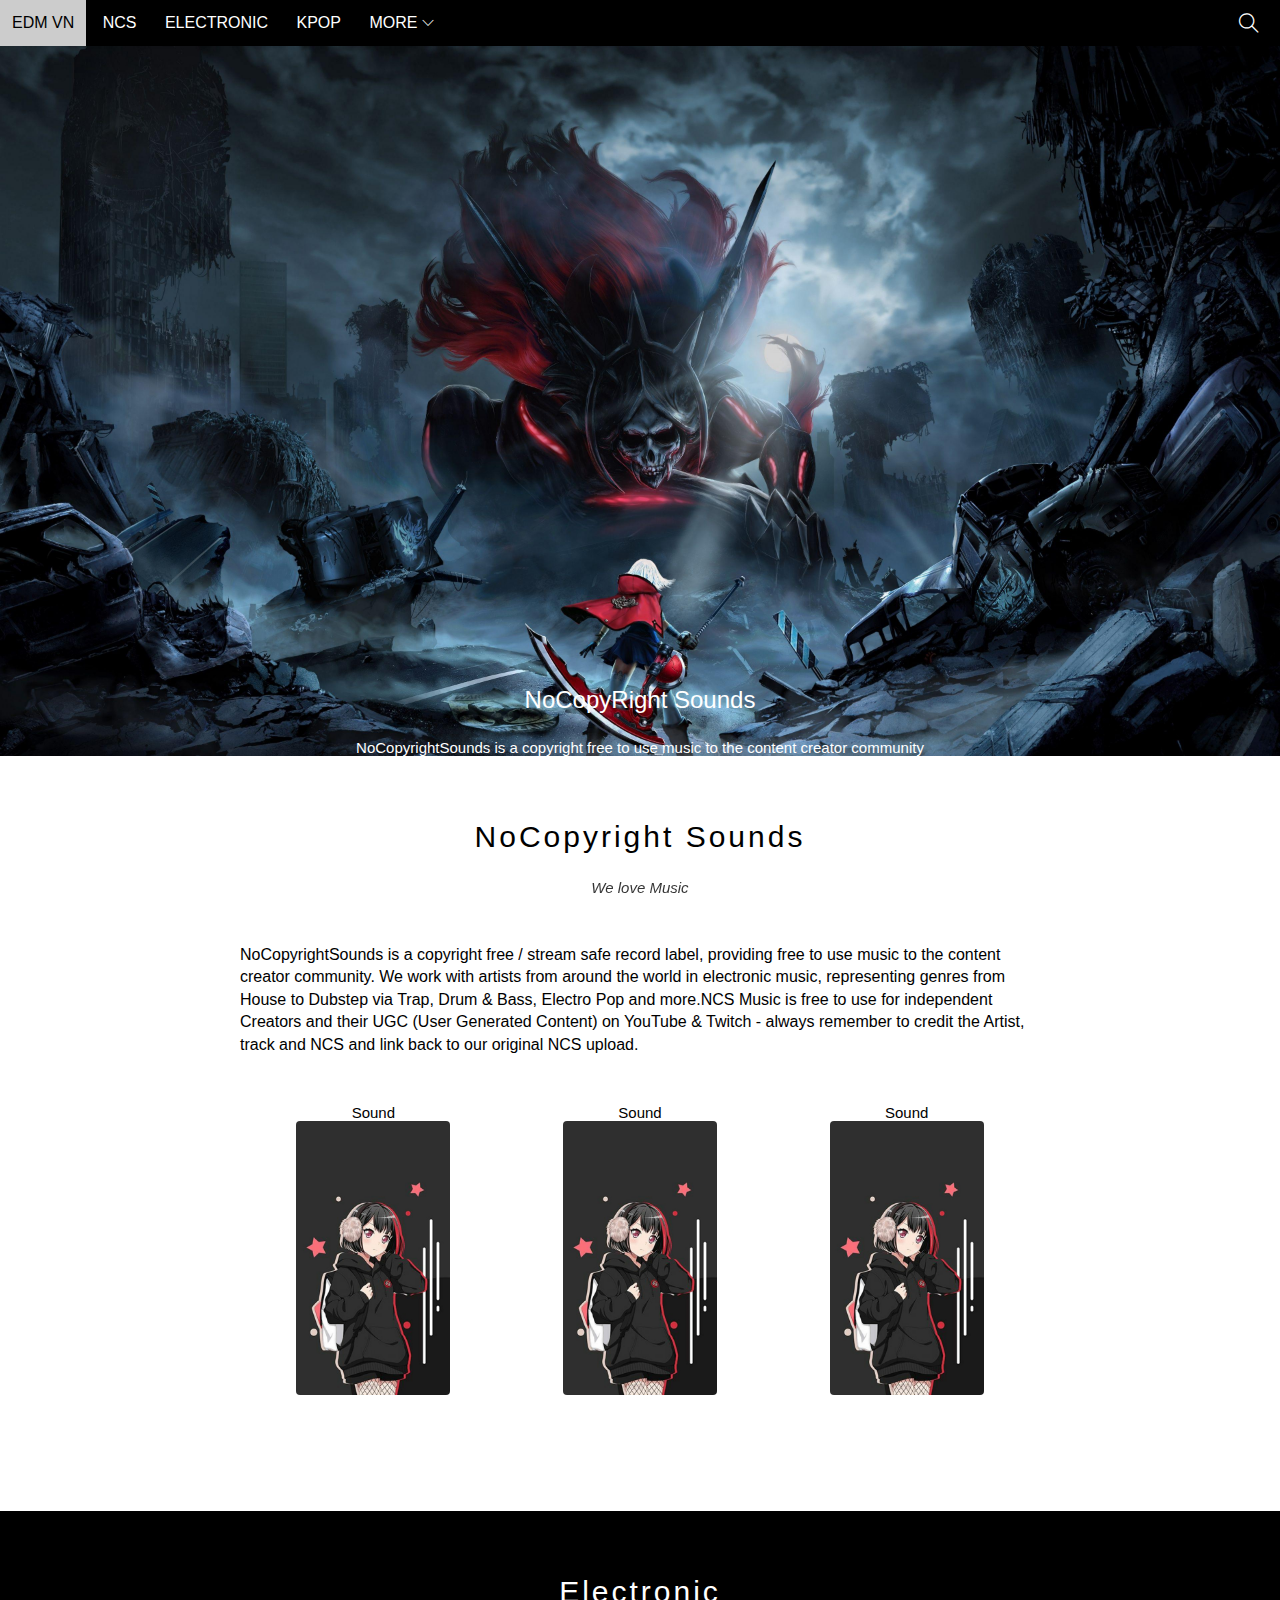
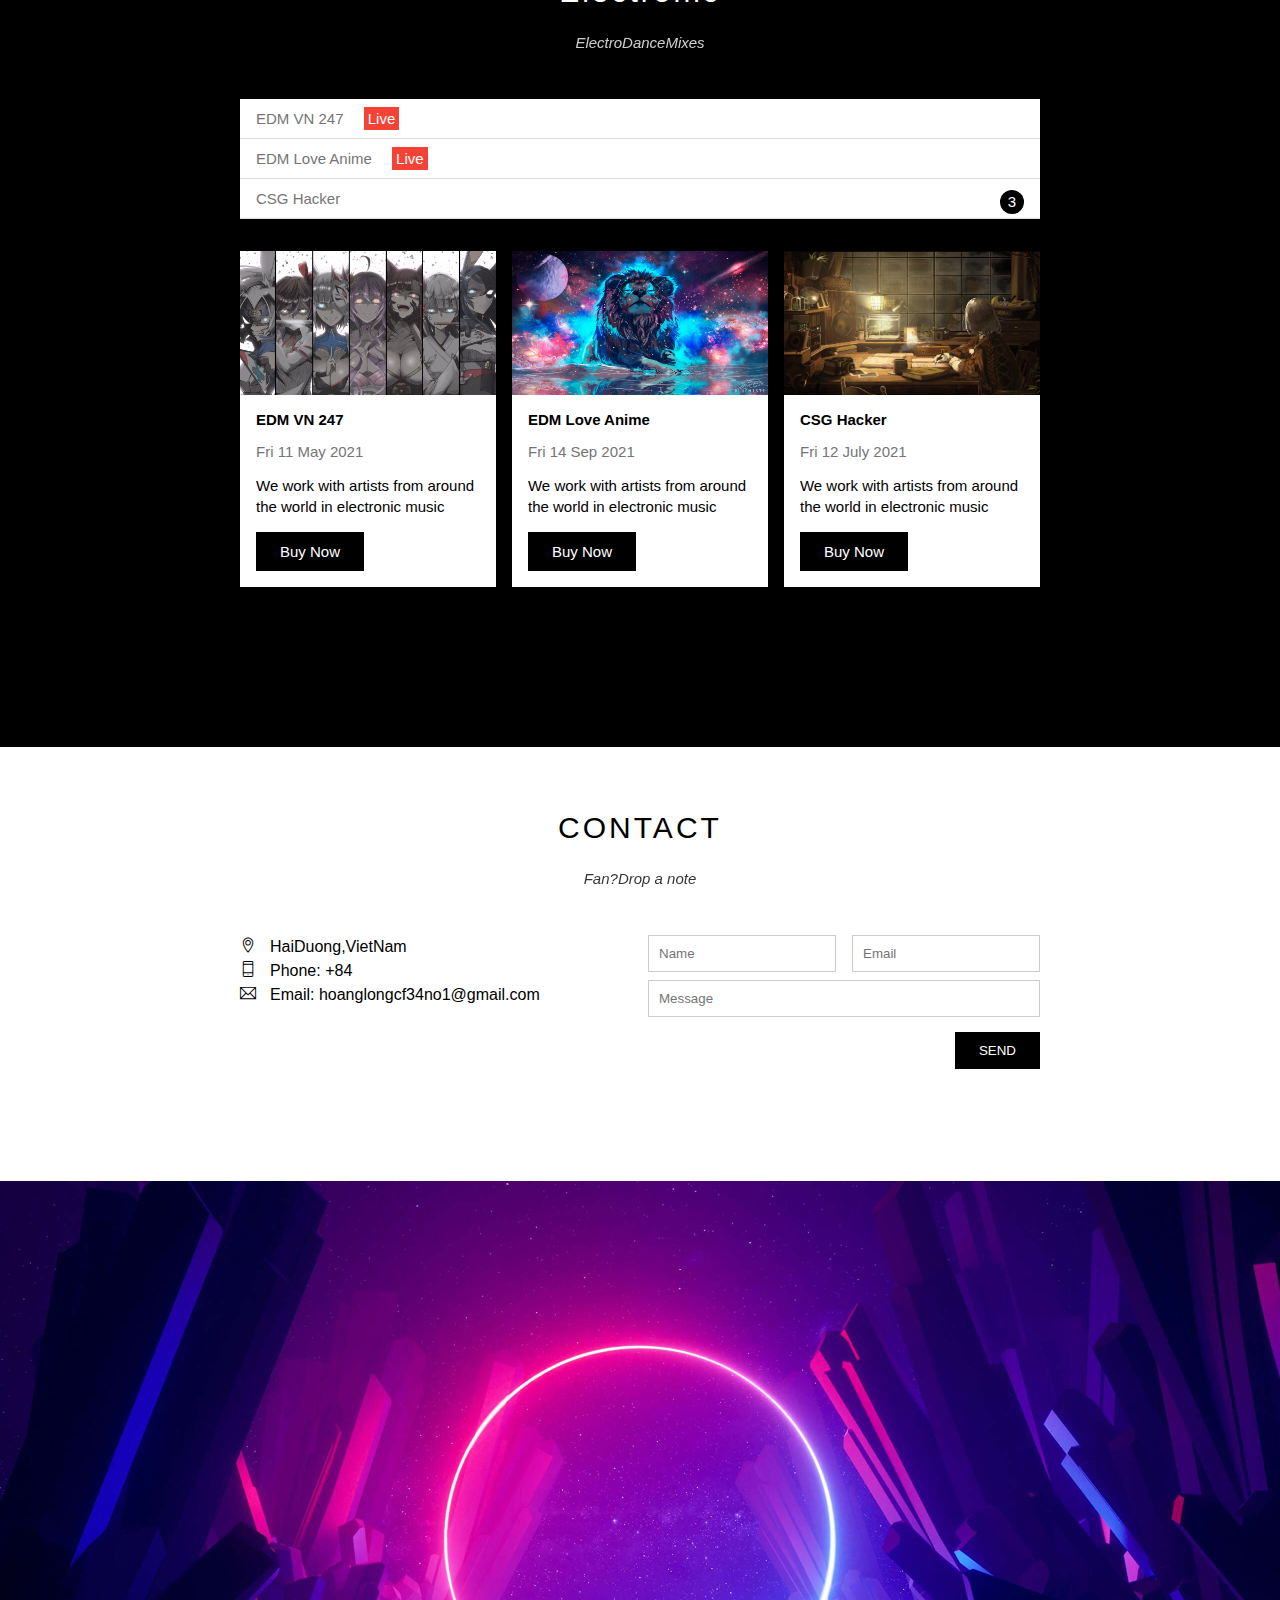
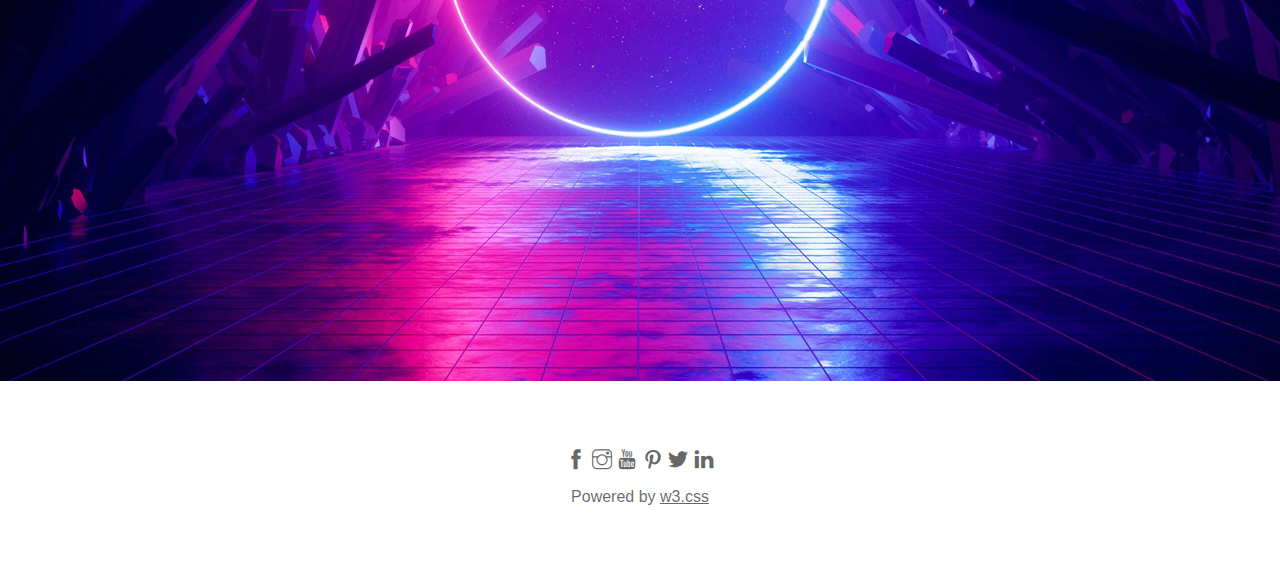
==== index.html @ c188339b "first commit" ====
<!DOCTYPE html>
<html lang="en">
<head>
    <meta charset="UTF-8">
    <meta http-equiv="X-UA-Compatible" content="IE=edge">
    <meta name="viewport" content="width=device-width, initial-scale=1.0">
    <title>Document</title>
    <link rel="stylesheet" href="./assets/css/styles.css">
    <link rel="stylesheet" href="./assets/themify-icons-font/themify-icons/themify-icons.css">
</head>
<body>
    <div id="main">
        <div id="header">
            <!-- Begin: Nav -->
            <ul id="nav">
                <li><a href="">Edm vn</a></li>
                <li><a href="">Ncs</a></li>
                <li><a href="">Electronic</a></li>
                <li><a href="">Kpop</a></li>
                <li>
                    <a href="#">
                        More
                        <i class="nav-arrow ti-angle-down"></i>  
                    </a>
                    <ul class="subnav">
                        <li><a href="">Merchandise</a></li>
                        <li><a href="">Extras</a></li>
                        <li><a href="">Media</a></li>
                    </ul>
                </li>
                
            </ul>
            <!-- End: Nav -->
            <!--Begin: button-search  --> 
            <div class="search-btn">
                <i class="search-icon ti-search"></i>
            </div>
            <!--End: button-search  -->
        </div>

        <div id="slider">
            <div class="text-content">
                   <h2 class="text-header">NoCopyRight Sounds</h2>
                   <p class="text-description">NoCopyrightSounds is a copyright free to use music to the content creator community</p>
                </div>
        </div>

        <div id="content">
            <!-- NCS section -->
            <div class="content-section">
                <h2 class="section-heading">NoCopyright Sounds</h2>
                <p class="sub-heading">We love Music</p>
                <p class="about-text">NoCopyrightSounds is a copyright free / stream safe record label, providing free to use music to the content creator community. We work with artists from around the world in electronic music, representing genres from House to Dubstep via Trap, Drum & Bass, Electro Pop and more.NCS Music is free to use for independent Creators and their UGC (User Generated Content) on YouTube & Twitch - always remember to credit the Artist, track and NCS and link back to our original NCS upload. </p>
                <div class="member-list">
                    <div class="col-third text-align-center">
                        <p class="member-name">Sound</p>
                        <img src="./assets/img/Slider/FACE.jfif" alt="" class="member-img">
                    </div>
                    <div class="col-third text-align-center">
                        <p class="member-name">Sound</p>
                        <img src="./assets/img/Slider/FACE.jfif" alt="" class="member-img">
                    </div>
                    <div class=" col-third text-align-center">
                        <p class="member-name">Sound</p>
                        <img src="./assets/img/Slider/FACE.jfif" alt="" class="member-img">
                    </div>
                    
                    
                </div>
            </div>
            <!-- Electronic section -->
            <div class="electronic-section">
                <div class="content-section">
                    <h2 class="section-heading text-white">Electronic</h2>
                    <p class="sub-heading text-white">ElectroDanceMixes</p>
                    <!-- Ticker-list -->
                    <ul class="ticker-list">
                        <li>EDM VN 247 <span class="sold-out">Live</span></li>
                        <li>EDM Love Anime <span class="sold-out">Live</span></li>
                        <li>CSG Hacker <span class="Quality">3</span></li>
                    </ul>
                    <!-- Electronic-Buy -->
                    <div class="row electronics-list">
                        <div class="col col-third">
                            <img src="./assets/img/Elcetronic/anh1.jpg" alt="Anime-EDM" class="elcetronic-img" >
                            <div class="electronic-body">
                                <h3 class="electronic-heading">EDM VN 247</h3>
                                <p class="electronic-time">Fri 11 May 2021</p>
                                <p class="electronic-desc">We work with artists from around the world in electronic music</p>
                                <a href="#" class="btn">Buy Now</a>
                            </div>
                        </div>
                        <div class="col col-third">
                            <img src="./assets/img/Elcetronic/anh2.jpg" alt="Anime-EDM" class="elcetronic-img" width="255.98px" height="143.98px" >
                            <div class="electronic-body">
                                <h3 class="electronic-heading">EDM Love Anime</h3>
                                <p class="electronic-time">Fri 14 Sep 2021</p>
                                <p class="electronic-desc">We work with artists from around the world in electronic music</p>
                                <a href="#" class="btn">Buy Now</a>
                            </div>
                        </div>
                        <div class="col col-third">
                            <img src="./assets/img/Elcetronic/anh3.jpg" alt="Anime-EDM" class="elcetronic-img" width="255.98px" height="143.98px" >
                            <div class="electronic-body">
                                <h3 class="electronic-heading">CSG Hacker</h3>
                                <p class="electronic-time">Fri 12 July 2021</p>
                                <p class="electronic-desc">We work with artists from around the world in electronic music</p>
                                <a href="#" class="btn">Buy Now</a>
                            </div>
                        </div>
                        <div class="clear"></div>
                    </div>
                </div>
            </div>
            <!--Begin: KPOP section -->
            <div class="content-section">
                <h2 class="section-heading">CONTACT</h2>
                <p class="sub-heading">Fan?Drop a note</p>
                <div class="row">
                    <div class="col col-half contact-info">
                        <p><i class="ti-location-pin"></i>HaiDuong,VietNam</p>
                        <p><i class="ti-mobile"></i>Phone: +84</p>
                        <p><i class="ti-email"></i>Email: hoanglongcf34no1@gmail.com</p>
                    </div>
                    <div class="col col-half contact-form">
                        <form action="">
                            <div class="row ">
                                <div class="col col-half">
                                    <input type="text" name="" placeholder="Name" required id="" class="form-control">
                                </div>
                                
                                <div class="col col-half">
                                    <input type="email" name="" placeholder="Email" required id="" class="form-control">
                                </div>
                                
                            </div>
                            <div class="row mt-8">
                                <div class="col col-full">
                                    <input type="text" name="" placeholder="Message" required id="" class="form-control">
                                </div>
                            </div>
                            <input class="mt-16 btn pull-right" type="submit" value="SEND">
                        </form>
                    </div>
                </div>
            </div>
            <!--End: KPOP section -->
            <div class="ncs-section">
                <img src="./assets/img/NCS/ncs1.jpg" alt="">
            </div>
        </div>
        
        <div id="footer">
            <div class="socials-list">
                <a href=""><i class="ti-facebook"></i></a>
                <a href=""><i class="ti-instagram"></i></a>
                <a href=""><i class="ti-youtube"></i></a>
                <a href=""><i class="ti-pinterest"></i></a>
                <a href=""><i class="ti-twitter-alt"></i></a>
                <a href=""><i class="ti-linkedin"></i></a>
            </div>
            <div class="copyright">Powered by <a href="#">w3.css</a></div>
        </div>

    </div>
</body>
</html>
---- assets/css/styles.css ----
*{
    /* Reset CSS */
    padding: 0;
    margin: 0;
    box-sizing: border-box;
}
html{
    font-family:  Helvetica,Arial, sans-serif;
}
/* 
1. Top to down(& từ ngoài vào trong)
2. Tổng quan đến chi tiết

*/
/* 
1.Vi tri
2.Kich thuoc
3.Mau sac
4.kieu dang(kieu chu , tron`, vuong)
*/
/* Common */
.clear{
    clear: both;
}
.text-white{
    color: #fff !important;
}
.row{
    margin-left: -8px;
    margin-right: -8px;
}
.col{
    float: left;
    padding-left: 8px;
    padding-right: 8px;
}
.col-third{
    width: 33.33333%;
}
.col-half{
    width: 50%;
}
.col-full{
    width: 100%;
}
.text-align-center{
    text-align: center; !important
}
.mt-8 {
    margin-top: 8px; !important
}
.mt-16{
    margin-top: 16px; !important
}
.pull-right{
    float:right;!important
}
/* Main */
#main{

    height: 2000px;
}
#header{
    height: 46px;
    background-color: #000;
    position: fixed;
    top: 0;
    left: 0;
    right: 0;
    
}
#nav{
    display: inline-block;
}
#nav , #subnav{
    list-style-type: none;
}
#nav li{
    display: inline-block;
    position: relative;
}
#nav li:hover ul{
    display: block;
}
#nav > li > a{
    color:#fff;
    text-transform: uppercase;
}
#nav li a{
    
    text-decoration: none;
    line-height: 46px;
    padding:0px 12px;
    display: inline-block;
}
#nav .subnav li:hover ,
#nav > li:hover > a{
    background-color:#ccc ;
    color: #000;
    width: 100%;

}
#nav .nav-arrow{
    font-size: 12px;
}

#nav .subnav{
    display: none;
    position: absolute;
    background-color: #fff;
    box-shadow: 0 0 10px rgba(0, 0, 0, 0.3);
    
}

#nav .subnav a{
    color: #000;
    padding: 0 16px;
    line-height: 38px;
}
#header .search-btn{
    float: right;
}
#header .search-icon{
    color: white;
    font-size: 20px;
    line-height: 46px;
    padding: 0 21px;
}
#header .search-btn:hover{
    background-color: #f44336;
    color: #fff;
}


#slider{
    margin-top: 46px;
    padding-top: 50%;
    background: url('/assets/img/Slider/slider2.jpg') top center / cover no-repeat;
    
}
#slider .text-content{
    
    color: #fff;
    bottom: 87px;
    width: 100%;
    text-align: center;
    
}
#slider .text-header{
    font-weight: 500;
    font-size: 24px;
    
}
#slider .text-description{
    font-size: 15px;
    margin-top: 25px;
}
#content{

}
 #content .content-section{
     width: 800px;
     padding: 64px 0px 112px;
     margin-left: auto;
     margin-right: auto;
     
 }
 #content .section-heading {
     font-size: 30px;
     font-weight: 500;
     text-align: center;
     letter-spacing: 3px;
 }
 #content .sub-heading {
     font-size: 15px;
     text-align: center;
     margin-top: 25px;
     font-style: italic;
     opacity: 0.8;
     margin-bottom: 48px;
 }
 #content .about-text{
     margin-top: 25px;
     line-height: 1.4;
 }
.member-list{
    margin-top: 48px;
    display: flex;
}
#content .member-name{
    font-size: 15px;
}
#content .member-img{
    width: 154px;
    border-radius: 4px;
}
/* Electronic Section */
.electronic-section{
    background-color: #000;
}
.ticker-list {
    background-color: #fff;
    margin-top: 40px;
    list-style: none;
}
.ticker-list li{
    font-size: 15px;
    padding: 11px 16px;
    border-bottom: 1px solid #ddd;
    color: #757575;
}
.ticker-list .sold-out {
    background-color: #f44336;
    color: #fff;
    padding: 3px 4px;
    margin-left: 16px;
}
.ticker-list .Quality {
    float: right;
    width: 24px;
    height: 24px;
    background-color: #000;
    color: #fff;
    line-height: 24px;
    border-radius: 50%;
    text-align: center;
}
/* Electronics-List */
.electronics-list{
    margin-top: 32px;
    padding-bottom: 48px;
}
.elcetronic-img{
    width: 100%;
    display: block;
}
.elcetronic-img:hover{
    opacity: 0.6;
}
.electronic-body{
    background-color: #fff;
    padding: 16px;
    font-size: 15px;
}
.electronic-heading{
    font-size: 15px;
    font-weight: 700;
}
.electronic-time{
    margin-top: 15px;
    color: #757575;
}
.electronic-desc{
    margin-top: 15px;
    line-height: 1.4;
}
.btn{
    background-color: #000;
    color: #fff;
    text-decoration: none;
    padding: 11px 24px;
    display: inline-block;
    margin-top: 15px;
    border:none;
}
.btn:hover{
    cursor: pointer;
    color: #000;
    background-color: #ccc;
}
/* Contact */

.contact-info{
    line-height: 1.5;
    font-weight: 500;
}
.contact-info i[class*="ti-"]{
    width: 30px;
    display: inline-block;
}
.contact-form{
    font-size: 15px;
}
.contact-form .form-control{
    padding: 10px;
    border: 1px solid #ccc;
    width: 100%;
    outline: none;
}
.form-control:hover{
    outline: 1px solid lightcoral;
}
.row::after{
    content: "";
    display: block;
    clear: both;
}
.ncs-section img{
    width: 100%;
}
/* Footer Section */
#footer{
    padding: 64px 16px;
    text-align: center;
}
#footer .socials-list{
    font-size: 20px;
}
#footer .socials-list a{
    color: rgba(0, 0, 0,0.6 );
    text-decoration: none;
}
#footer .copyright a:hover
,#footer .socials-list a:hover{
    color: rgba(0, 0, 0,0.3 );
}
#footer .copyright{
    color: rgba(0, 0, 0,0.6 );
    margin-top: 15px;
}
#footer .copyright a{
    color: rgba(0, 0, 0,0.6 );

}
---- assets/themify-icons-font/themify-icons/themify-icons.css ----
@font-face {
	font-family: 'themify';
	src:url('fonts/themify.eot?-fvbane');
	src:url('fonts/themify.eot?#iefix-fvbane') format('embedded-opentype'),
		url('fonts/themify.woff?-fvbane') format('woff'),
		url('fonts/themify.ttf?-fvbane') format('truetype'),
		url('fonts/themify.svg?-fvbane#themify') format('svg');
	font-weight: normal;
	font-style: normal;
}

[class^="ti-"], [class*=" ti-"] {
	font-family: 'themify';
	speak: none;
	font-style: normal;
	font-weight: normal;
	font-variant: normal;
	text-transform: none;
	line-height: 1;

	/* Better Font Rendering =========== */
	-webkit-font-smoothing: antialiased;
	-moz-osx-font-smoothing: grayscale;
}

.ti-wand:before {
	content: "\e600";
}
.ti-volume:before {
	content: "\e601";
}
.ti-user:before {
	content: "\e602";
}
.ti-unlock:before {
	content: "\e603";
}
.ti-unlink:before {
	content: "\e604";
}
.ti-trash:before {
	content: "\e605";
}
.ti-thought:before {
	content: "\e606";
}
.ti-target:before {
	content: "\e607";
}
.ti-tag:before {
	content: "\e608";
}
.ti-tablet:before {
	content: "\e609";
}
.ti-star:before {
	content: "\e60a";
}
.ti-spray:before {
	content: "\e60b";
}
.ti-signal:before {
	content: "\e60c";
}
.ti-shopping-cart:before {
	content: "\e60d";
}
.ti-shopping-cart-full:before {
	content: "\e60e";
}
.ti-settings:before {
	content: "\e60f";
}
.ti-search:before {
	content: "\e610";
}
.ti-zoom-in:before {
	content: "\e611";
}
.ti-zoom-out:before {
	content: "\e612";
}
.ti-cut:before {
	content: "\e613";
}
.ti-ruler:before {
	content: "\e614";
}
.ti-ruler-pencil:before {
	content: "\e615";
}
.ti-ruler-alt:before {
	content: "\e616";
}
.ti-bookmark:before {
	content: "\e617";
}
.ti-bookmark-alt:before {
	content: "\e618";
}
.ti-reload:before {
	content: "\e619";
}
.ti-plus:before {
	content: "\e61a";
}
.ti-pin:before {
	content: "\e61b";
}
.ti-pencil:before {
	content: "\e61c";
}
.ti-pencil-alt:before {
	content: "\e61d";
}
.ti-paint-roller:before {
	content: "\e61e";
}
.ti-paint-bucket:before {
	content: "\e61f";
}
.ti-na:before {
	content: "\e620";
}
.ti-mobile:before {
	content: "\e621";
}
.ti-minus:before {
	content: "\e622";
}
.ti-medall:before {
	content: "\e623";
}
.ti-medall-alt:before {
	content: "\e624";
}
.ti-marker:before {
	content: "\e625";
}
.ti-marker-alt:before {
	content: "\e626";
}
.ti-arrow-up:before {
	content: "\e627";
}
.ti-arrow-right:before {
	content: "\e628";
}
.ti-arrow-left:before {
	content: "\e629";
}
.ti-arrow-down:before {
	content: "\e62a";
}
.ti-lock:before {
	content: "\e62b";
}
.ti-location-arrow:before {
	content: "\e62c";
}
.ti-link:before {
	content: "\e62d";
}
.ti-layout:before {
	content: "\e62e";
}
.ti-layers:before {
	content: "\e62f";
}
.ti-layers-alt:before {
	content: "\e630";
}
.ti-key:before {
	content: "\e631";
}
.ti-import:before {
	content: "\e632";
}
.ti-image:before {
	content: "\e633";
}
.ti-heart:before {
	content: "\e634";
}
.ti-heart-broken:before {
	content: "\e635";
}
.ti-hand-stop:before {
	content: "\e636";
}
.ti-hand-open:before {
	content: "\e637";
}
.ti-hand-drag:before {
	content: "\e638";
}
.ti-folder:before {
	content: "\e639";
}
.ti-flag:before {
	content: "\e63a";
}
.ti-flag-alt:before {
	content: "\e63b";
}
.ti-flag-alt-2:before {
	content: "\e63c";
}
.ti-eye:before {
	content: "\e63d";
}
.ti-export:before {
	content: "\e63e";
}
.ti-exchange-vertical:before {
	content: "\e63f";
}
.ti-desktop:before {
	content: "\e640";
}
.ti-cup:before {
	content: "\e641";
}
.ti-crown:before {
	content: "\e642";
}
.ti-comments:before {
	content: "\e643";
}
.ti-comment:before {
	content: "\e644";
}
.ti-comment-alt:before {
	content: "\e645";
}
.ti-close:before {
	content: "\e646";
}
.ti-clip:before {
	content: "\e647";
}
.ti-angle-up:before {
	content: "\e648";
}
.ti-angle-right:before {
	content: "\e649";
}
.ti-angle-left:before {
	content: "\e64a";
}
.ti-angle-down:before {
	content: "\e64b";
}
.ti-check:before {
	content: "\e64c";
}
.ti-check-box:before {
	content: "\e64d";
}
.ti-camera:before {
	content: "\e64e";
}
.ti-announcement:before {
	content: "\e64f";
}
.ti-brush:before {
	content: "\e650";
}
.ti-briefcase:before {
	content: "\e651";
}
.ti-bolt:before {
	content: "\e652";
}
.ti-bolt-alt:before {
	content: "\e653";
}
.ti-blackboard:before {
	content: "\e654";
}
.ti-bag:before {
	content: "\e655";
}
.ti-move:before {
	content: "\e656";
}
.ti-arrows-vertical:before {
	content: "\e657";
}
.ti-arrows-horizontal:before {
	content: "\e658";
}
.ti-fullscreen:before {
	content: "\e659";
}
.ti-arrow-top-right:before {
	content: "\e65a";
}
.ti-arrow-top-left:before {
	content: "\e65b";
}
.ti-arrow-circle-up:before {
	content: "\e65c";
}
.ti-arrow-circle-right:before {
	content: "\e65d";
}
.ti-arrow-circle-left:before {
	content: "\e65e";
}
.ti-arrow-circle-down:before {
	content: "\e65f";
}
.ti-angle-double-up:before {
	content: "\e660";
}
.ti-angle-double-right:before {
	content: "\e661";
}
.ti-angle-double-left:before {
	content: "\e662";
}
.ti-angle-double-down:before {
	content: "\e663";
}
.ti-zip:before {
	content: "\e664";
}
.ti-world:before {
	content: "\e665";
}
.ti-wheelchair:before {
	content: "\e666";
}
.ti-view-list:before {
	content: "\e667";
}
.ti-view-list-alt:before {
	content: "\e668";
}
.ti-view-grid:before {
	content: "\e669";
}
.ti-uppercase:before {
	content: "\e66a";
}
.ti-upload:before {
	content: "\e66b";
}
.ti-underline:before {
	content: "\e66c";
}
.ti-truck:before {
	content: "\e66d";
}
.ti-timer:before {
	content: "\e66e";
}
.ti-ticket:before {
	content: "\e66f";
}
.ti-thumb-up:before {
	content: "\e670";
}
.ti-thumb-down:before {
	content: "\e671";
}
.ti-text:before {
	content: "\e672";
}
.ti-stats-up:before {
	content: "\e673";
}
.ti-stats-down:before {
	content: "\e674";
}
.ti-split-v:before {
	content: "\e675";
}
.ti-split-h:before {
	content: "\e676";
}
.ti-smallcap:before {
	content: "\e677";
}
.ti-shine:before {
	content: "\e678";
}
.ti-shift-right:before {
	content: "\e679";
}
.ti-shift-left:before {
	content: "\e67a";
}
.ti-shield:before {
	content: "\e67b";
}
.ti-notepad:before {
	content: "\e67c";
}
.ti-server:before {
	content: "\e67d";
}
.ti-quote-right:before {
	content: "\e67e";
}
.ti-quote-left:before {
	content: "\e67f";
}
.ti-pulse:before {
	content: "\e680";
}
.ti-printer:before {
	content: "\e681";
}
.ti-power-off:before {
	content: "\e682";
}
.ti-plug:before {
	content: "\e683";
}
.ti-pie-chart:before {
	content: "\e684";
}
.ti-paragraph:before {
	content: "\e685";
}
.ti-panel:before {
	content: "\e686";
}
.ti-package:before {
	content: "\e687";
}
.ti-music:before {
	content: "\e688";
}
.ti-music-alt:before {
	content: "\e689";
}
.ti-mouse:before {
	content: "\e68a";
}
.ti-mouse-alt:before {
	content: "\e68b";
}
.ti-money:before {
	content: "\e68c";
}
.ti-microphone:before {
	content: "\e68d";
}
.ti-menu:before {
	content: "\e68e";
}
.ti-menu-alt:before {
	content: "\e68f";
}
.ti-map:before {
	content: "\e690";
}
.ti-map-alt:before {
	content: "\e691";
}
.ti-loop:before {
	content: "\e692";
}
.ti-location-pin:before {
	content: "\e693";
}
.ti-list:before {
	content: "\e694";
}
.ti-light-bulb:before {
	content: "\e695";
}
.ti-Italic:before {
	content: "\e696";
}
.ti-info:before {
	content: "\e697";
}
.ti-infinite:before {
	content: "\e698";
}
.ti-id-badge:before {
	content: "\e699";
}
.ti-hummer:before {
	content: "\e69a";
}
.ti-home:before {
	content: "\e69b";
}
.ti-help:before {
	content: "\e69c";
}
.ti-headphone:before {
	content: "\e69d";
}
.ti-harddrives:before {
	content: "\e69e";
}
.ti-harddrive:before {
	content: "\e69f";
}
.ti-gift:before {
	content: "\e6a0";
}
.ti-game:before {
	content: "\e6a1";
}
.ti-filter:before {
	content: "\e6a2";
}
.ti-files:before {
	content: "\e6a3";
}
.ti-file:before {
	content: "\e6a4";
}
.ti-eraser:before {
	content: "\e6a5";
}
.ti-envelope:before {
	content: "\e6a6";
}
.ti-download:before {
	content: "\e6a7";
}
.ti-direction:before {
	content: "\e6a8";
}
.ti-direction-alt:before {
	content: "\e6a9";
}
.ti-dashboard:before {
	content: "\e6aa";
}
.ti-control-stop:before {
	content: "\e6ab";
}
.ti-control-shuffle:before {
	content: "\e6ac";
}
.ti-control-play:before {
	content: "\e6ad";
}
.ti-control-pause:before {
	content: "\e6ae";
}
.ti-control-forward:before {
	content: "\e6af";
}
.ti-control-backward:before {
	content: "\e6b0";
}
.ti-cloud:before {
	content: "\e6b1";
}
.ti-cloud-up:before {
	content: "\e6b2";
}
.ti-cloud-down:before {
	content: "\e6b3";
}
.ti-clipboard:before {
	content: "\e6b4";
}
.ti-car:before {
	content: "\e6b5";
}
.ti-calendar:before {
	content: "\e6b6";
}
.ti-book:before {
	content: "\e6b7";
}
.ti-bell:before {
	content: "\e6b8";
}
.ti-basketball:before {
	content: "\e6b9";
}
.ti-bar-chart:before {
	content: "\e6ba";
}
.ti-bar-chart-alt:before {
	content: "\e6bb";
}
.ti-back-right:before {
	content: "\e6bc";
}
.ti-back-left:before {
	content: "\e6bd";
}
.ti-arrows-corner:before {
	content: "\e6be";
}
.ti-archive:before {
	content: "\e6bf";
}
.ti-anchor:before {
	content: "\e6c0";
}
.ti-align-right:before {
	content: "\e6c1";
}
.ti-align-left:before {
	content: "\e6c2";
}
.ti-align-justify:before {
	content: "\e6c3";
}
.ti-align-center:before {
	content: "\e6c4";
}
.ti-alert:before {
	content: "\e6c5";
}
.ti-alarm-clock:before {
	content: "\e6c6";
}
.ti-agenda:before {
	content: "\e6c7";
}
.ti-write:before {
	content: "\e6c8";
}
.ti-window:before {
	content: "\e6c9";
}
.ti-widgetized:before {
	content: "\e6ca";
}
.ti-widget:before {
	content: "\e6cb";
}
.ti-widget-alt:before {
	content: "\e6cc";
}
.ti-wallet:before {
	content: "\e6cd";
}
.ti-video-clapper:before {
	content: "\e6ce";
}
.ti-video-camera:before {
	content: "\e6cf";
}
.ti-vector:before {
	content: "\e6d0";
}
.ti-themify-logo:before {
	content: "\e6d1";
}
.ti-themify-favicon:before {
	content: "\e6d2";
}
.ti-themify-favicon-alt:before {
	content: "\e6d3";
}
.ti-support:before {
	content: "\e6d4";
}
.ti-stamp:before {
	content: "\e6d5";
}
.ti-split-v-alt:before {
	content: "\e6d6";
}
.ti-slice:before {
	content: "\e6d7";
}
.ti-shortcode:before {
	content: "\e6d8";
}
.ti-shift-right-alt:before {
	content: "\e6d9";
}
.ti-shift-left-alt:before {
	content: "\e6da";
}
.ti-ruler-alt-2:before {
	content: "\e6db";
}
.ti-receipt:before {
	content: "\e6dc";
}
.ti-pin2:before {
	content: "\e6dd";
}
.ti-pin-alt:before {
	content: "\e6de";
}
.ti-pencil-alt2:before {
	content: "\e6df";
}
.ti-palette:before {
	content: "\e6e0";
}
.ti-more:before {
	content: "\e6e1";
}
.ti-more-alt:before {
	content: "\e6e2";
}
.ti-microphone-alt:before {
	content: "\e6e3";
}
.ti-magnet:before {
	content: "\e6e4";
}
.ti-line-double:before {
	content: "\e6e5";
}
.ti-line-dotted:before {
	content: "\e6e6";
}
.ti-line-dashed:before {
	content: "\e6e7";
}
.ti-layout-width-full:before {
	content: "\e6e8";
}
.ti-layout-width-default:before {
	content: "\e6e9";
}
.ti-layout-width-default-alt:before {
	content: "\e6ea";
}
.ti-layout-tab:before {
	content: "\e6eb";
}
.ti-layout-tab-window:before {
	content: "\e6ec";
}
.ti-layout-tab-v:before {
	content: "\e6ed";
}
.ti-layout-tab-min:before {
	content: "\e6ee";
}
.ti-layout-slider:before {
	content: "\e6ef";
}
.ti-layout-slider-alt:before {
	content: "\e6f0";
}
.ti-layout-sidebar-right:before {
	content: "\e6f1";
}
.ti-layout-sidebar-none:before {
	content: "\e6f2";
}
.ti-layout-sidebar-left:before {
	content: "\e6f3";
}
.ti-layout-placeholder:before {
	content: "\e6f4";
}
.ti-layout-menu:before {
	content: "\e6f5";
}
.ti-layout-menu-v:before {
	content: "\e6f6";
}
.ti-layout-menu-separated:before {
	content: "\e6f7";
}
.ti-layout-menu-full:before {
	content: "\e6f8";
}
.ti-layout-media-right-alt:before {
	content: "\e6f9";
}
.ti-layout-media-right:before {
	content: "\e6fa";
}
.ti-layout-media-overlay:before {
	content: "\e6fb";
}
.ti-layout-media-overlay-alt:before {
	content: "\e6fc";
}
.ti-layout-media-overlay-alt-2:before {
	content: "\e6fd";
}
.ti-layout-media-left-alt:before {
	content: "\e6fe";
}
.ti-layout-media-left:before {
	content: "\e6ff";
}
.ti-layout-media-center-alt:before {
	content: "\e700";
}
.ti-layout-media-center:before {
	content: "\e701";
}
.ti-layout-list-thumb:before {
	content: "\e702";
}
.ti-layout-list-thumb-alt:before {
	content: "\e703";
}
.ti-layout-list-post:before {
	content: "\e704";
}
.ti-layout-list-large-image:before {
	content: "\e705";
}
.ti-layout-line-solid:before {
	content: "\e706";
}
.ti-layout-grid4:before {
	content: "\e707";
}
.ti-layout-grid3:before {
	content: "\e708";
}
.ti-layout-grid2:before {
	content: "\e709";
}
.ti-layout-grid2-thumb:before {
	content: "\e70a";
}
.ti-layout-cta-right:before {
	content: "\e70b";
}
.ti-layout-cta-left:before {
	content: "\e70c";
}
.ti-layout-cta-center:before {
	content: "\e70d";
}
.ti-layout-cta-btn-right:before {
	content: "\e70e";
}
.ti-layout-cta-btn-left:before {
	content: "\e70f";
}
.ti-layout-column4:before {
	content: "\e710";
}
.ti-layout-column3:before {
	content: "\e711";
}
.ti-layout-column2:before {
	content: "\e712";
}
.ti-layout-accordion-separated:before {
	content: "\e713";
}
.ti-layout-accordion-merged:before {
	content: "\e714";
}
.ti-layout-accordion-list:before {
	content: "\e715";
}
.ti-ink-pen:before {
	content: "\e716";
}
.ti-info-alt:before {
	content: "\e717";
}
.ti-help-alt:before {
	content: "\e718";
}
.ti-headphone-alt:before {
	content: "\e719";
}
.ti-hand-point-up:before {
	content: "\e71a";
}
.ti-hand-point-right:before {
	content: "\e71b";
}
.ti-hand-point-left:before {
	content: "\e71c";
}
.ti-hand-point-down:before {
	content: "\e71d";
}
.ti-gallery:before {
	content: "\e71e";
}
.ti-face-smile:before {
	content: "\e71f";
}
.ti-face-sad:before {
	content: "\e720";
}
.ti-credit-card:before {
	content: "\e721";
}
.ti-control-skip-forward:before {
	content: "\e722";
}
.ti-control-skip-backward:before {
	content: "\e723";
}
.ti-control-record:before {
	content: "\e724";
}
.ti-control-eject:before {
	content: "\e725";
}
.ti-comments-smiley:before {
	content: "\e726";
}
.ti-brush-alt:before {
	content: "\e727";
}
.ti-youtube:before {
	content: "\e728";
}
.ti-vimeo:before {
	content: "\e729";
}
.ti-twitter:before {
	content: "\e72a";
}
.ti-time:before {
	content: "\e72b";
}
.ti-tumblr:before {
	content: "\e72c";
}
.ti-skype:before {
	content: "\e72d";
}
.ti-share:before {
	content: "\e72e";
}
.ti-share-alt:before {
	content: "\e72f";
}
.ti-rocket:before {
	content: "\e730";
}
.ti-pinterest:before {
	content: "\e731";
}
.ti-new-window:before {
	content: "\e732";
}
.ti-microsoft:before {
	content: "\e733";
}
.ti-list-ol:before {
	content: "\e734";
}
.ti-linkedin:before {
	content: "\e735";
}
.ti-layout-sidebar-2:before {
	content: "\e736";
}
.ti-layout-grid4-alt:before {
	content: "\e737";
}
.ti-layout-grid3-alt:before {
	content: "\e738";
}
.ti-layout-grid2-alt:before {
	content: "\e739";
}
.ti-layout-column4-alt:before {
	content: "\e73a";
}
.ti-layout-column3-alt:before {
	content: "\e73b";
}
.ti-layout-column2-alt:before {
	content: "\e73c";
}
.ti-instagram:before {
	content: "\e73d";
}
.ti-google:before {
	content: "\e73e";
}
.ti-github:before {
	content: "\e73f";
}
.ti-flickr:before {
	content: "\e740";
}
.ti-facebook:before {
	content: "\e741";
}
.ti-dropbox:before {
	content: "\e742";
}
.ti-dribbble:before {
	content: "\e743";
}
.ti-apple:before {
	content: "\e744";
}
.ti-android:before {
	content: "\e745";
}
.ti-save:before {
	content: "\e746";
}
.ti-save-alt:before {
	content: "\e747";
}
.ti-yahoo:before {
	content: "\e748";
}
.ti-wordpress:before {
	content: "\e749";
}
.ti-vimeo-alt:before {
	content: "\e74a";
}
.ti-twitter-alt:before {
	content: "\e74b";
}
.ti-tumblr-alt:before {
	content: "\e74c";
}
.ti-trello:before {
	content: "\e74d";
}
.ti-stack-overflow:before {
	content: "\e74e";
}
.ti-soundcloud:before {
	content: "\e74f";
}
.ti-sharethis:before {
	content: "\e750";
}
.ti-sharethis-alt:before {
	content: "\e751";
}
.ti-reddit:before {
	content: "\e752";
}
.ti-pinterest-alt:before {
	content: "\e753";
}
.ti-microsoft-alt:before {
	content: "\e754";
}
.ti-linux:before {
	content: "\e755";
}
.ti-jsfiddle:before {
	content: "\e756";
}
.ti-joomla:before {
	content: "\e757";
}
.ti-html5:before {
	content: "\e758";
}
.ti-flickr-alt:before {
	content: "\e759";
}
.ti-email:before {
	content: "\e75a";
}
.ti-drupal:before {
	content: "\e75b";
}
.ti-dropbox-alt:before {
	content: "\e75c";
}
.ti-css3:before {
	content: "\e75d";
}
.ti-rss:before {
	content: "\e75e";
}
.ti-rss-alt:before {
	content: "\e75f";
}
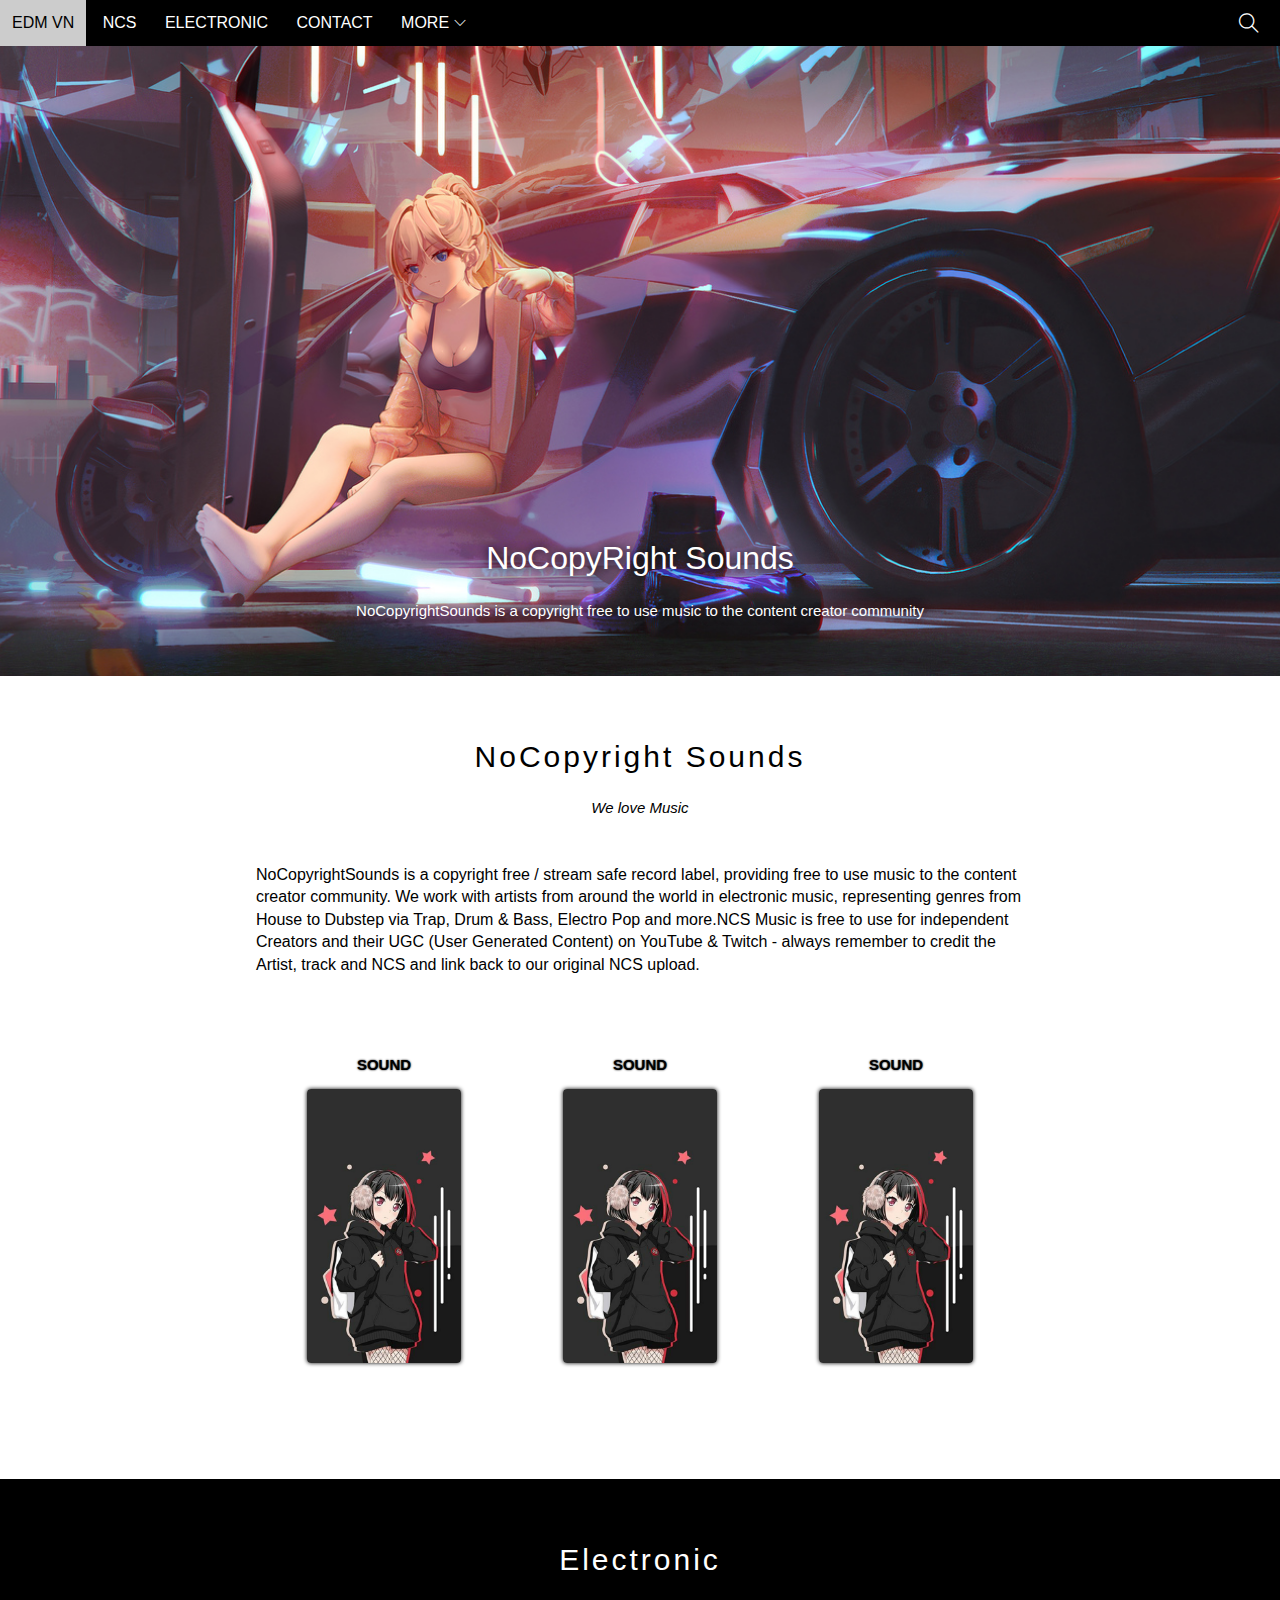
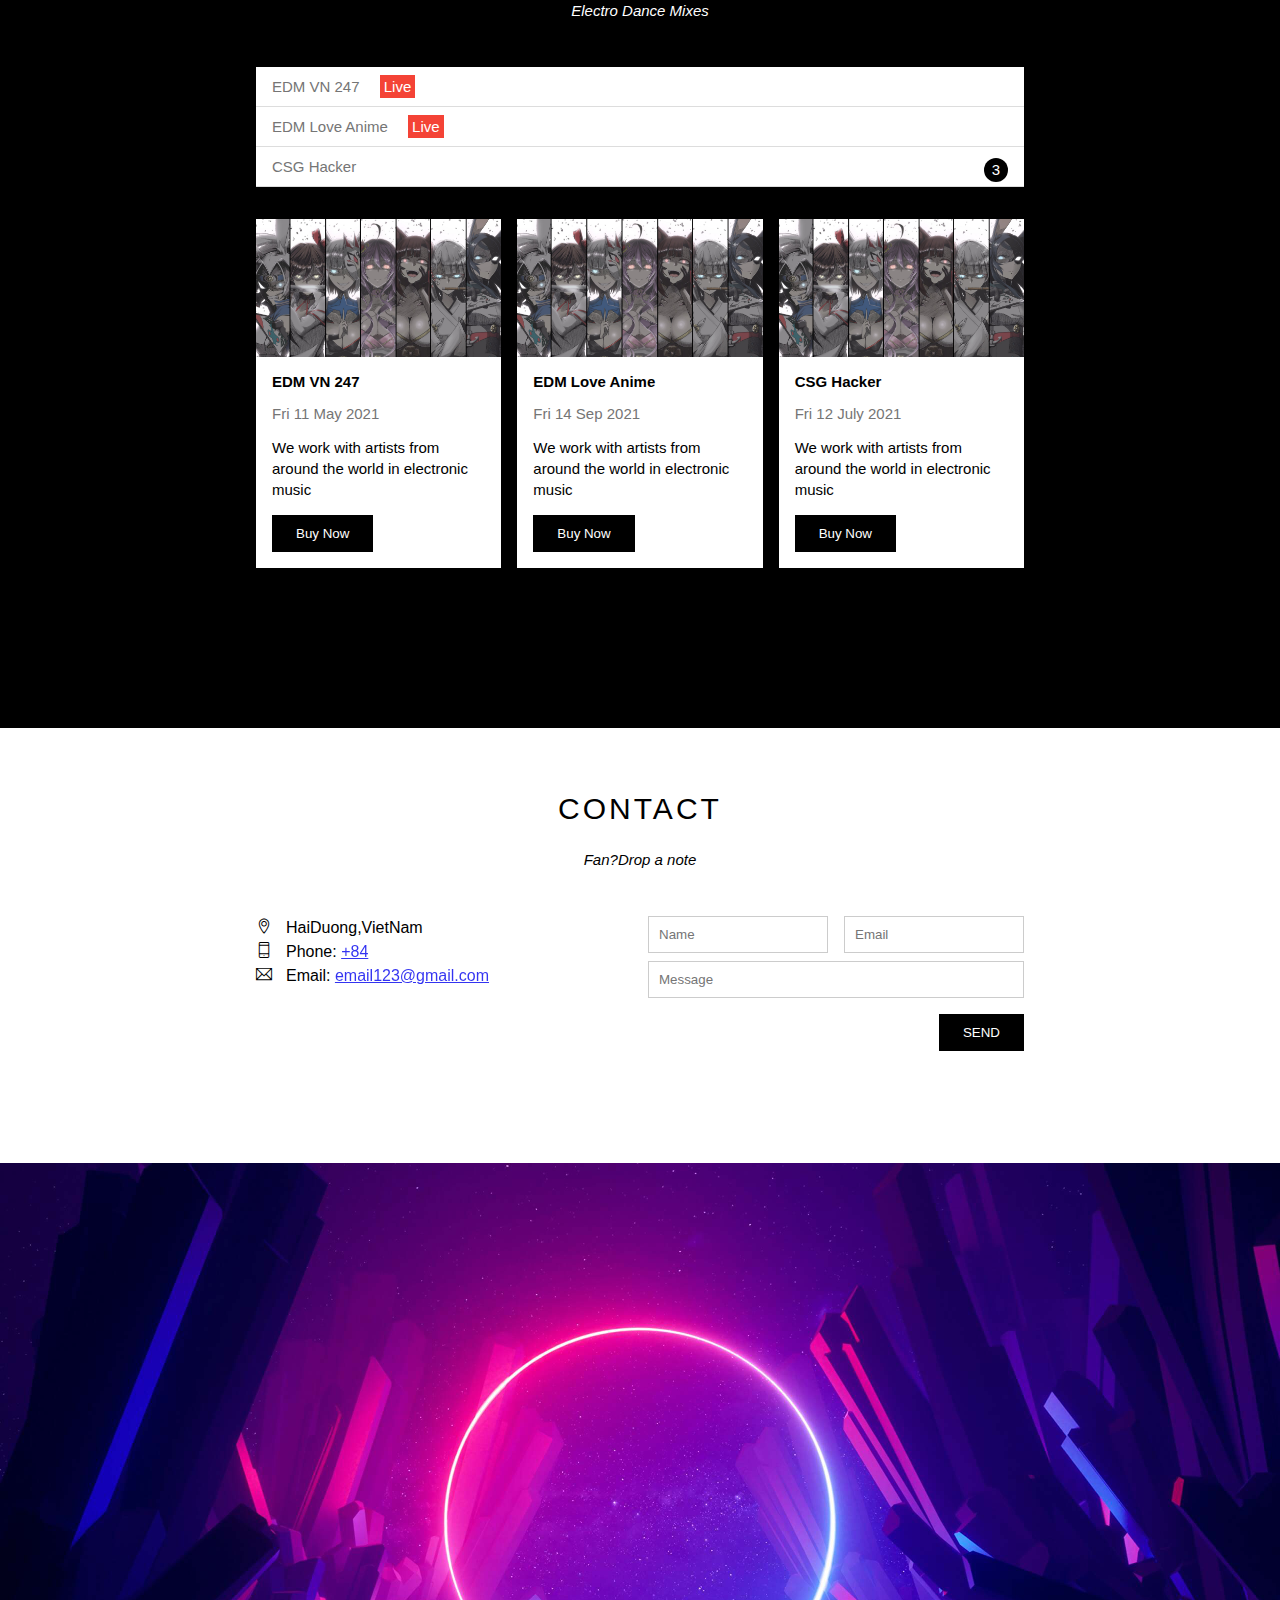
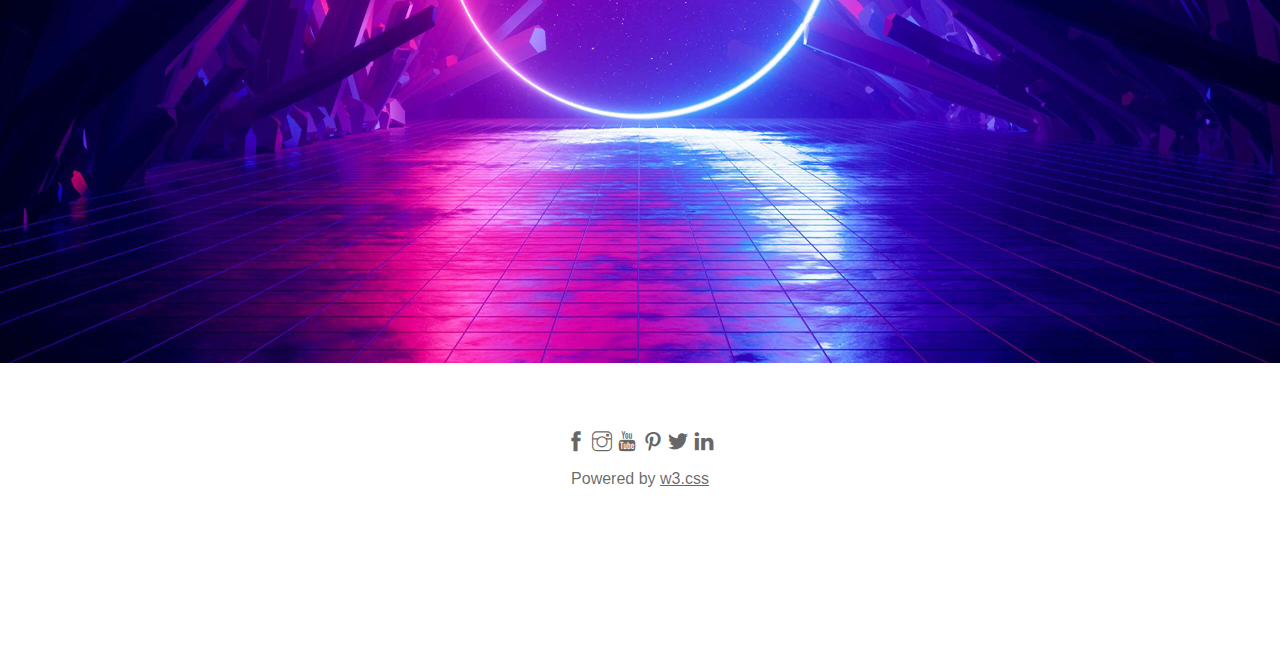
==== commit 5d15d924: "commit" ====
--- a/index.html
+++ b/index.html
@@ -4,8 +4,10 @@
     <meta charset="UTF-8">
     <meta http-equiv="X-UA-Compatible" content="IE=edge">
     <meta name="viewport" content="width=device-width, initial-scale=1.0">
-    <title>Document</title>
+    <title>The Musics</title>
+    <link rel="icon" href="./assets/img/Slider/FACE.jfif" type="image/gif" >
     <link rel="stylesheet" href="./assets/css/styles.css">
+    <link rel="stylesheet" href="./assets/css/responsive.css">
     <link rel="stylesheet" href="./assets/themify-icons-font/themify-icons/themify-icons.css">
 </head>
 <body>
@@ -13,29 +15,33 @@
         <div id="header">
             <!-- Begin: Nav -->
             <ul id="nav">
-                <li><a href="">Edm vn</a></li>
-                <li><a href="">Ncs</a></li>
-                <li><a href="">Electronic</a></li>
-                <li><a href="">Kpop</a></li>
+                <li><a href="#">Edm vn</a></li>
+                <li><a href="#id-ncs-section">Ncs</a></li>
+                <li><a href="#id-electronic">Electronic</a></li>
+                <li><a href="#id-contact">Contact</a></li>
                 <li>
                     <a href="#">
                         More
                         <i class="nav-arrow ti-angle-down"></i>  
                     </a>
                     <ul class="subnav">
-                        <li><a href="">Merchandise</a></li>
-                        <li><a href="">Extras</a></li>
-                        <li><a href="">Media</a></li>
+                        <li><a href="#">Merchandise</a></li>
+                        <li><a href="#">Extras</a></li>
+                        <li><a href="#">Media</a></li>
                     </ul>
                 </li>
                 
             </ul>
             <!-- End: Nav -->
-            <!--Begin: button-search  --> 
+            <!--Begin: button  --> 
+            <div id="menu-mobile" class="menu-mobile-btn">
+                <i class="menu-mobile-icon ti-menu"></i>
+            </div>
             <div class="search-btn">
                 <i class="search-icon ti-search"></i>
             </div>
-            <!--End: button-search  -->
+            
+            <!--End: button  -->
         </div>
 
         <div id="slider">
@@ -47,20 +53,20 @@
 
         <div id="content">
             <!-- NCS section -->
-            <div class="content-section">
+            <div id="id-ncs-section" class="content-section">
                 <h2 class="section-heading">NoCopyright Sounds</h2>
                 <p class="sub-heading">We love Music</p>
                 <p class="about-text">NoCopyrightSounds is a copyright free / stream safe record label, providing free to use music to the content creator community. We work with artists from around the world in electronic music, representing genres from House to Dubstep via Trap, Drum & Bass, Electro Pop and more.NCS Music is free to use for independent Creators and their UGC (User Generated Content) on YouTube & Twitch - always remember to credit the Artist, track and NCS and link back to our original NCS upload. </p>
                 <div class="member-list">
-                    <div class="col-third text-align-center">
+                    <div class="member-item col-third mt-32 text-align-center">
                         <p class="member-name">Sound</p>
                         <img src="./assets/img/Slider/FACE.jfif" alt="" class="member-img">
                     </div>
-                    <div class="col-third text-align-center">
+                    <div class="member-item col-third mt-32 text-align-center">
                         <p class="member-name">Sound</p>
                         <img src="./assets/img/Slider/FACE.jfif" alt="" class="member-img">
                     </div>
-                    <div class=" col-third text-align-center">
+                    <div class=" member-item col-third mt-32 text-align-center">
                         <p class="member-name">Sound</p>
                         <img src="./assets/img/Slider/FACE.jfif" alt="" class="member-img">
                     </div>
@@ -69,10 +75,11 @@
                 </div>
             </div>
             <!-- Electronic section -->
-            <div class="electronic-section">
+            <div id="id-electronic" class="electronic-section">
                 <div class="content-section">
                     <h2 class="section-heading text-white">Electronic</h2>
-                    <p class="sub-heading text-white">ElectroDanceMixes</p>
+                    
+                    <p class="sub-heading text-white">Electro Dance Mixes</p>
                     <!-- Ticker-list -->
                     <ul class="ticker-list">
                         <li>EDM VN 247 <span class="sold-out">Live</span></li>
@@ -81,55 +88,55 @@
                     </ul>
                     <!-- Electronic-Buy -->
                     <div class="row electronics-list">
-                        <div class="col col-third">
-                            <img src="./assets/img/Elcetronic/anh1.jpg" alt="Anime-EDM" class="elcetronic-img" >
+                        <div class="mt-16 s-col-ful col col-third">
+                            <img src="./assets/img/Elcetronic/anh1.jpg" alt="Anime-EDM" class="elcetronic-img"  >
                             <div class="electronic-body">
                                 <h3 class="electronic-heading">EDM VN 247</h3>
                                 <p class="electronic-time">Fri 11 May 2021</p>
                                 <p class="electronic-desc">We work with artists from around the world in electronic music</p>
-                                <a href="#" class="btn">Buy Now</a>
+                                <button class="btn js-buy-tickets s-full-width">Buy Now</button>
                             </div>
                         </div>
-                        <div class="col col-third">
-                            <img src="./assets/img/Elcetronic/anh2.jpg" alt="Anime-EDM" class="elcetronic-img" width="255.98px" height="143.98px" >
+                        <div class="mt-16 s-col-ful col col-third">
+                            <img src="./assets/img/Elcetronic/anh1.jpg" alt="Anime-EDM" class="elcetronic-img"  >
                             <div class="electronic-body">
                                 <h3 class="electronic-heading">EDM Love Anime</h3>
                                 <p class="electronic-time">Fri 14 Sep 2021</p>
                                 <p class="electronic-desc">We work with artists from around the world in electronic music</p>
-                                <a href="#" class="btn">Buy Now</a>
+                                <button class="btn js-buy-tickets s-full-width">Buy Now</button>
                             </div>
                         </div>
-                        <div class="col col-third">
-                            <img src="./assets/img/Elcetronic/anh3.jpg" alt="Anime-EDM" class="elcetronic-img" width="255.98px" height="143.98px" >
+                        <div class="mt-16 s-col-ful col col-third">
+                            <img src="./assets/img/Elcetronic/anh1.jpg" alt="Anime-EDM" class="elcetronic-img"  >
                             <div class="electronic-body">
                                 <h3 class="electronic-heading">CSG Hacker</h3>
                                 <p class="electronic-time">Fri 12 July 2021</p>
                                 <p class="electronic-desc">We work with artists from around the world in electronic music</p>
-                                <a href="#" class="btn">Buy Now</a>
+                                <button class="btn js-buy-tickets s-full-width">Buy Now</button>
                             </div>
                         </div>
                         <div class="clear"></div>
                     </div>
                 </div>
             </div>
-            <!--Begin: KPOP section -->
-            <div class="content-section">
+            <!--Begin: CONTACT section -->
+            <div id="id-contact" class="content-section">
                 <h2 class="section-heading">CONTACT</h2>
                 <p class="sub-heading">Fan?Drop a note</p>
                 <div class="row">
-                    <div class="col col-half contact-info">
+                    <div class="col col-half s-col-ful contact-info">
                         <p><i class="ti-location-pin"></i>HaiDuong,VietNam</p>
-                        <p><i class="ti-mobile"></i>Phone: +84</p>
-                        <p><i class="ti-email"></i>Email: hoanglongcf34no1@gmail.com</p>
-                    </div>
-                    <div class="col col-half contact-form">
+                        <p><i class="ti-mobile"></i>Phone: <a href="tel:+84"> +84</a></p>
+                        <p><i class="ti-email"></i>Email: <a href="mailto:email123@gmail.com">email123@gmail.com</a></p>
+                    </div>
+                    <div class="col col-half s-col-ful contact-form">
                         <form action="">
                             <div class="row ">
-                                <div class="col col-half">
+                                <div class=" col col-half s-col-ful">
                                     <input type="text" name="" placeholder="Name" required id="" class="form-control">
                                 </div>
                                 
-                                <div class="col col-half">
+                                <div class=" col col-half s-col-ful s-mt-8">
                                     <input type="email" name="" placeholder="Email" required id="" class="form-control">
                                 </div>
                                 
@@ -139,7 +146,7 @@
                                     <input type="text" name="" placeholder="Message" required id="" class="form-control">
                                 </div>
                             </div>
-                            <input class="mt-16 btn pull-right" type="submit" value="SEND">
+                            <input class="mt-16 btn pull-right s-full-width" type="submit" value="SEND">
                         </form>
                     </div>
                 </div>
@@ -163,5 +170,91 @@
         </div>
 
     </div>
+    <div class="modal js-modal">
+        <div class="modal-container js-modal-container">
+            <div class="modal-close js-modal-close">
+                <i class="ti-close"></i>
+            </div>
+            <header class="modal-header">
+                <i class="modal-heading-icon ti-bag"></i>
+                Tickets
+            </header>
+            <div class="modal-body">
+                <label for="quanlity" class="modal-label">
+                    <i class="ti-shopping-cart"></i>
+                    Ticket ,$15 per person
+                </label>
+                <input id="quanlity" type="text" class="modal-input" placeholder="How many?">
+                <label for="email-modal" class="modal-label">
+                    <i class="ti-user"></i>
+                    Send to
+                </label>
+                <input id="email-modal" type="text" class="modal-input" placeholder="Enter email......">
+                <button id="buy-tickets">
+                    Pay 
+                    <i class="ti-check"></i>
+                </button>
+            </div>
+            <footer class="modal-footer">
+                <p class="modal-help">Need <a href="">help?</a></p>
+            </footer>
+        </div>
+    </div>
+    <script>
+        var header = document.getElementById('header');
+        var mobileMenu = document.getElementById('menu-mobile');
+        var headerHeight = header.clientHeight;
+        mobileMenu.onclick = function(){
+            var isClosed = header.clientHeight === headerHeight ;
+            if(isClosed){
+                header.style.height='auto';
+            }
+            else{
+                header.style.height=null;
+
+            }
+        }
+        //Đóng mở item
+        var menuItems = document.querySelectorAll('#nav li a[href*="#"]')
+        for(var i=0 ; i< menuItems.length; i++){
+            menuItem = menuItems[i];
+
+            
+
+            menuItem.onclick = function(event){
+                console.log(this);
+                var isParentMenu = this.nextElementSibling && this.nextElementSibling.classList.contains('subnav');
+
+                if(isParentMenu){
+                event.preventDefault();
+                }
+                else{
+                    header.style.height=null;
+                }
+            }
+        }
+    </script>
+    <script>
+        const buyBtns = document.querySelectorAll('.js-buy-tickets')
+        const modal = document.querySelector('.js-modal')
+        const modalContainer = document.querySelector('.js-modal-container')
+        const modalClose = document.querySelector('.js-modal-close')
+
+        function showBuyTickets(){
+            modal.classList.add('modal-open')
+        }
+        function hideBuyTickets(){
+            modal.classList.remove('modal-open')  
+        }
+
+        for(const buyBtn of buyBtns){
+            buyBtn.addEventListener('click',showBuyTickets)
+        }
+        modalClose.addEventListener('click',hideBuyTickets)
+        modal.addEventListener('click',hideBuyTickets)
+        modalContainer.addEventListener('click', function(event){
+            event.stopPropagation()
+        })
+    </script>
 </body>
 </html>--- a/assets/css/styles.css
+++ b/assets/css/styles.css
@@ -5,6 +5,7 @@
     box-sizing: border-box;
 }
 html{
+    scroll-behavior: smooth;
     font-family:  Helvetica,Arial, sans-serif;
 }
 /* 
@@ -23,7 +24,7 @@
     clear: both;
 }
 .text-white{
-    color: #fff !important;
+    color: #fff;
 }
 .row{
     margin-left: -8px;
@@ -44,16 +45,19 @@
     width: 100%;
 }
 .text-align-center{
-    text-align: center; !important
+    text-align: center;
 }
 .mt-8 {
-    margin-top: 8px; !important
+    margin-top: 8px !important; 
 }
 .mt-16{
-    margin-top: 16px; !important
+    margin-top: 16px !important; 
+}
+.mt-32{
+    margin-top: 32px !important; 
 }
 .pull-right{
-    float:right;!important
+    float:right;
 }
 /* Main */
 #main{
@@ -63,14 +67,15 @@
 #header{
     height: 46px;
     background-color: #000;
-    position: fixed;
+    position: fixed; 
     top: 0;
     left: 0;
     right: 0;
-    
+ 
 }
 #nav{
     display: inline-block;
+    z-index: 1;
 }
 #nav , #subnav{
     list-style-type: none;
@@ -86,20 +91,13 @@
     color:#fff;
     text-transform: uppercase;
 }
-#nav li a{
-    
+#nav li a{ 
     text-decoration: none;
     line-height: 46px;
     padding:0px 12px;
     display: inline-block;
 }
-#nav .subnav li:hover ,
-#nav > li:hover > a{
-    background-color:#ccc ;
-    color: #000;
-    width: 100%;
-
-}
+
 #nav .nav-arrow{
     font-size: 12px;
 }
@@ -111,21 +109,44 @@
     box-shadow: 0 0 10px rgba(0, 0, 0, 0.3);
     
 }
-
+#nav .subnav li:hover ,
+#nav > li:hover > a{
+    background-color:#ccc ;
+    color: #000;
+    width: 100%;
+    display: block;
+}
 #nav .subnav a{
     color: #000;
     padding: 0 16px;
     line-height: 38px;
 }
+
+#header .menu-mobile-btn{
+    position: absolute;
+    top: 0;
+    right: 0;
+    display: none;
+}
+#header .menu-mobile-btn,
 #header .search-btn{
     float: right;
-}
+    
+}
+#header .menu-mobile-icon,
 #header .search-icon{
     color: white;
     font-size: 20px;
     line-height: 46px;
     padding: 0 21px;
 }
+#header .menu-mobile-btn:hover 
+{
+    background-color: #ccc;
+}
+#header .menu-mobile-btn:hover .menu-mobile-icon{
+    color: #000;
+}
 #header .search-btn:hover{
     background-color: #f44336;
     color: #fff;
@@ -133,37 +154,37 @@
 
 
 #slider{
-    margin-top: 46px;
+    margin-top: -100px;
     padding-top: 50%;
-    background: url('/assets/img/Slider/slider2.jpg') top center / cover no-repeat;
+    background: url('../img/Slider/honkai-impact-5k-ja-1366x768.jpg') top center / cover no-repeat;
     
 }
 #slider .text-content{
-    
-    color: #fff;
-    bottom: 87px;
+    display: block;
+    color: #fff;
     width: 100%;
     text-align: center;
-    
+    padding-bottom: 57px;
 }
 #slider .text-header{
     font-weight: 500;
-    font-size: 24px;
-    
+    font-size: 32px;
+    text-shadow: 0 0 10px black;
 }
 #slider .text-description{
     font-size: 15px;
     margin-top: 25px;
-}
-#content{
-
-}
+    text-shadow: 0 0 10px black;
+}
+
  #content .content-section{
      width: 800px;
+     max-width: 100%;
      padding: 64px 0px 112px;
      margin-left: auto;
      margin-right: auto;
-     
+     padding-right: 16px;
+     padding-left: 16px;
  }
  #content .section-heading {
      font-size: 30px;
@@ -176,8 +197,8 @@
      text-align: center;
      margin-top: 25px;
      font-style: italic;
-     opacity: 0.8;
      margin-bottom: 48px;
+     display: block;
  }
  #content .about-text{
      margin-top: 25px;
@@ -189,10 +210,16 @@
 }
 #content .member-name{
     font-size: 15px;
+    margin-bottom: 16px;
+    text-transform: uppercase;
+    font-weight: 700;
+    text-shadow: 0px 0px 2px;
+    
 }
 #content .member-img{
     width: 154px;
     border-radius: 4px;
+    box-shadow: 0px 0px 4px;
 }
 /* Electronic Section */
 .electronic-section{
@@ -227,7 +254,7 @@
 }
 /* Electronics-List */
 .electronics-list{
-    margin-top: 32px;
+    margin-top: 16px;
     padding-bottom: 48px;
 }
 .elcetronic-img{
@@ -262,6 +289,8 @@
     display: inline-block;
     margin-top: 15px;
     border:none;
+    appearance: none;
+    -webkit-appearance: none;
 }
 .btn:hover{
     cursor: pointer;
@@ -278,6 +307,13 @@
     width: 30px;
     display: inline-block;
 }
+.contact-info a{
+    color: #00e;
+    opacity: 0.8;
+}
+.contact-info a:hover{
+    opacity: 1;
+}
 .contact-form{
     font-size: 15px;
 }
@@ -321,4 +357,94 @@
 #footer .copyright a{
     color: rgba(0, 0, 0,0.6 );
 
+}
+.modal{
+    background: rgba(0,0,0,0.3);
+    position: fixed;
+    top: 0;
+    left: 0;
+    right: 0;
+    bottom: 0;
+    justify-content: center;
+    align-items: center;
+    display: none;
+}
+.modal-open{
+    display: flex;
+}
+.modal-container {
+    min-height: 200px;
+    background: #fff;
+    max-width: calc(100% - 32px);
+    width: 900px;
+    position: relative;
+    animation:modalFaceIn ease 0.5s ;
+}
+header.modal-header {
+    color: #fff;
+    font-size: 30px;
+    align-items: center;
+    display: flex;
+    justify-content: center;
+    background: #009688;
+    height: 130px;
+}
+.modal-heading-icon{
+    margin-right: 16px;
+}
+.modal-close:hover {
+    opacity: 1;
+}
+
+.modal-close {
+    opacity: 0.8;
+    color: #fff;
+    position: absolute;
+    top: 0;
+    right: 0;
+    padding: 12px;
+    cursor: pointer;
+}
+.modal-body {
+    padding: 16px;
+}
+.modal-label {
+    display: block;
+    font-size: 15px;
+    margin-bottom: 12px;
+}
+.modal-input {
+    border: 1px solid #ccc;
+    width: 100%;
+    font-size: 15px;
+    padding: 10px;
+    margin-bottom:24px;
+}
+#buy-tickets:hover {
+    opacity: 0.8;
+}
+#buy-tickets {
+    padding: 18px;
+    font-size: 15px;
+    background-color: #009688;
+    border: none;
+    color: #fff;
+    width: 100%;
+    text-transform: uppercase;
+    cursor: pointer;
+}
+.modal-footer{
+    padding: 16px;
+    text-align: right;
+}
+.modal-footer a{
+    color: #2196f3;
+}
+@keyframes modalFaceIn {
+    from{
+        transform: translateY(-100px);
+    }
+    to{
+        transform: translateY(0px);
+    }
 }--- a/assets/css/responsive.css
+++ b/assets/css/responsive.css
@@ -0,0 +1,92 @@
+
+/* Tablet & mobile */
+@media(max-width:1023px) 
+{  .btn{
+    padding: 16px 24px;
+    }
+    .contact-form .form-control {
+        padding: 15px;
+    }
+    .socials-list{
+        font-size: 48px;
+    }
+    .socials-list a{
+        margin: 0px 8px;
+    }
+    #footer .copyright a{
+        padding: 16px 0px;
+    }
+    .contact-info {
+        line-height: 2;
+    }
+}
+
+
+/* Mobile */
+@media(max-width:740px) 
+{     
+    .s-col-ful{
+        width: 100%;
+    }
+    .s-full-width{
+        width: 100%;
+    }
+    .s-mt-8{
+        margin-top: 8px;
+    }
+    #content .about-text{
+    text-align: center
+}
+    #header{
+        overflow: hidden;
+    }
+    #header .menu-mobile-btn{
+            display: block;
+    }
+    #header .search-btn{
+            display: none;
+    }
+    #nav{
+        display: block;
+    }
+    #nav li{
+        display: block;
+    }
+    #nav > li:first-child{
+        display: inline-block;
+    }
+    #nav .subnav{
+        position: initial;
+        background-color: #333;
+    }
+    #nav .subnav a{
+        color: #fff;
+        padding: 5px 41px;
+    }
+    #content .member-item{
+        margin-top: 30px;
+        width: 100%;
+    }
+    .member-list {
+        display: block;
+    }
+    #content .member-img{
+        width: 50%;
+    }
+    .contact-form{
+        margin-top: 32px;
+    }
+    #slider .text-content{
+        padding-bottom: 12px;
+    }
+    #slider .text-header{
+        font-size: 25px;
+        margin-top: 100px;
+    }
+    
+    #slider .text-description{
+        font-size: 13px;
+        margin: 10px 0px;
+    }
+    
+}